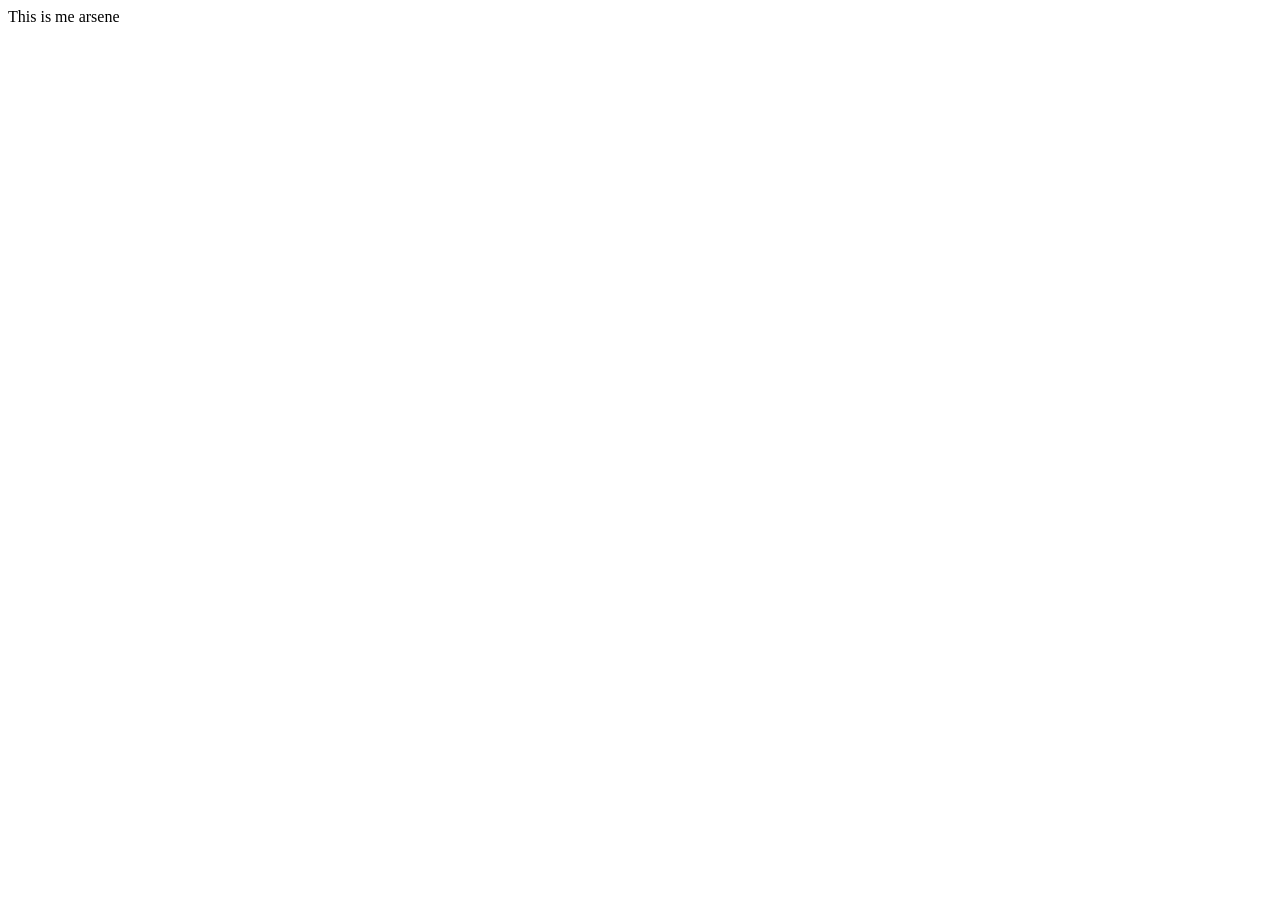
==== index.html @ 8e1d07f8 "initial commit" ====
<!DOCTYPE html>
<html lang="en">

<head>
    <meta charset="UTF-8">
    <meta name="viewport" content="width=device-width, initial-scale=1.0">
    <title>WDD131</title>
</head>

<body>
    This is me arsene
</body>

</html>
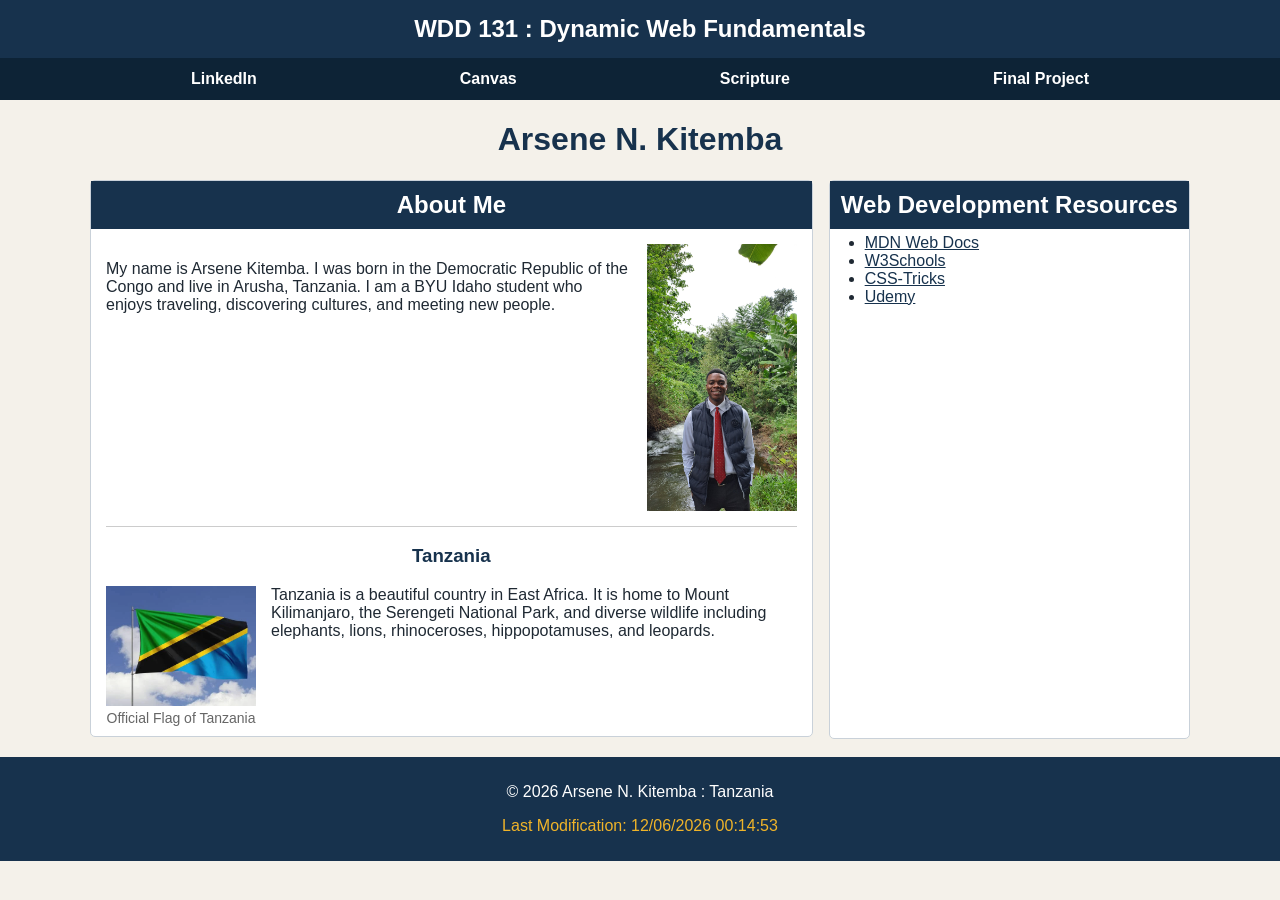
==== commit 9752bc02: "initial commit" ====
--- a/index.html
+++ b/index.html
@@ -1,14 +1,61 @@
 <!DOCTYPE html>
 <html lang="en">
-
 <head>
     <meta charset="UTF-8">
     <meta name="viewport" content="width=device-width, initial-scale=1.0">
-    <title>WDD131</title>
+    <meta name="description" content="WDD 131 : Dynamic Web Fundamentals, Arsene N. Kitemba, homepage, profile, Tanzania, and web resources.">
+    <meta name="author" content="Arsene N. Kitemba">
+    <title>WDD 131 : Dynamic Web Fundamentals : Arsene N. Kitemba</title>
+    <link rel="stylesheet" href="styles/base.css">
+    <script src="scripts/getdates.js" defer></script>
 </head>
+<body>
+    <header>
+        <span id="course-title">WDD 131 : Dynamic Web Fundamentals</span>
+        <nav>
+            <ul>
+                <li><a href="https://www.linkedin.com/">LinkedIn</a></li>
+                <li><a href="https://byupw.instructure.com/">Canvas</a></li>
+                <li><a href="https://www.churchofjesuschrist.org/study/scriptures/bofm/1-ne/3?lang=eng&id=p7#p7">Scripture</a></li>
+                <li><a href="project/">Final Project</a></li>
+            </ul>
+        </nav>
+    </header>
 
-<body>
-    This is me arsene
+    <main>
+        <h1>Arsene N. Kitemba</h1>
+        <div class="layout">
+            <section class="card">
+                <h2>About Me</h2>
+                <div class="about">
+                    <p>My name is Arsene Kitemba. I was born in the Democratic Republic of the Congo and live in Arusha, Tanzania. I am a BYU Idaho student who enjoys traveling, discovering cultures, and meeting new people.</p>
+                    <img src="images/me.jpg" alt="Portrait of Arsene N. Kitemba" width="400">
+                </div>
+                <div class="country">
+                    <h3>Tanzania</h3>
+                    <figure>
+                        <img src="images/images.webp" alt="Flag of Tanzania" width="300">
+                        <figcaption>Official Flag of Tanzania</figcaption>
+                    </figure>
+                    <p>Tanzania is a beautiful country in East Africa. It is home to Mount Kilimanjaro, the Serengeti National Park, and diverse wildlife including elephants, lions, rhinoceroses, hippopotamuses, and leopards.</p>
+                </div>
+            </section>
+
+            <section class="card resources">
+                <h2>Web Development Resources</h2>
+                <ul>
+                    <li><a href="https://developer.mozilla.org/">MDN Web Docs</a></li>
+                    <li><a href="https://www.w3schools.com/">W3Schools</a></li>
+                    <li><a href="https://css-tricks.com/">CSS-Tricks</a></li>
+                    <li><a href="https://www.udemy.com/">Udemy</a></li>
+                </ul>
+            </section>
+        </div>
+    </main>
+
+    <footer>
+        <p>&copy; <span id="currentyear"></span> Arsene N. Kitemba : Tanzania</p>
+        <p id="lastModified"></p>
+    </footer>
 </body>
-
-</html>+</html>
--- a/styles/base.css
+++ b/styles/base.css
@@ -0,0 +1,131 @@
+body {
+    margin: 0;
+    background-color: #f4f1ea;
+    color: #1f2933;
+    font-family: Arial, sans-serif;
+}
+header {
+    background-color: #17324d;
+    color: white;
+    text-align: center;
+}
+#course-title {
+    display: block;
+    padding: 15px;
+    font-size: 24px;
+    font-weight: bold;
+}
+nav ul {
+    display: flex;
+    justify-content: space-evenly;
+    margin: 0;
+    padding: 0;
+    background-color: #0d2336;
+    list-style-type: none;
+}
+nav a {
+    display: block;
+    padding: 12px;
+    color: white;
+    font-weight: bold;
+    text-decoration: none;
+}
+nav a:hover {
+    background-color: #f0b429;
+    color: #0d2336;
+}
+main {
+    width: 92%;
+    max-width: 1100px;
+    margin: 0 auto;
+}
+h1 {
+    color: #17324d;
+    text-align: center;
+}
+.layout {
+    display: grid;
+    grid-template-columns: 2fr 1fr;
+    gap: 16px;
+}
+.card {
+    border: 1px solid #c9d1d9;
+    border-radius: 5px;
+    background-color: white;
+}
+h2 {
+    margin: 0;
+    padding: 10px;
+    background-color: #17324d;
+    color: white;
+    text-align: center;
+}
+.about {
+    display: grid;
+    grid-template-columns: 1fr 150px;
+    gap: 15px;
+    padding: 15px;
+}
+.about img {
+    width: 100%;
+}
+.country {
+    margin: 0 15px 15px;
+    border-top: 1px solid #cccccc;
+    text-align: center;
+}
+.country h3 {
+    color: #17324d;
+}
+.country figure {
+    float: left;
+    width: 150px;
+    margin: 0 15px 10px 0;
+}
+.country figure img {
+    width: 100%;
+}
+.country figcaption {
+    color: #666666;
+    font-size: 14px;
+}
+.country p {
+    text-align: left;
+}
+.resources ul {
+    padding-left: 30px;
+    margin:5px;
+}
+
+.resources {
+    height: 100%;
+}
+
+.resources a {
+    color: #17324d;
+}
+footer {
+    margin-top: 20px;
+    padding: 10px;
+    background-color: #17324d;
+    color: white;
+    text-align: center;
+}
+#lastModified {
+    color: #f0b429;
+}
+@media screen and (max-width: 700px) {
+    nav ul {
+        flex-direction: column;
+    }
+    .layout {
+        grid-template-columns: 1fr;
+    }
+    .about {
+        grid-template-columns: 1fr;
+    }
+    .country figure {
+        float: none;
+        margin: 0 auto;
+    }
+}
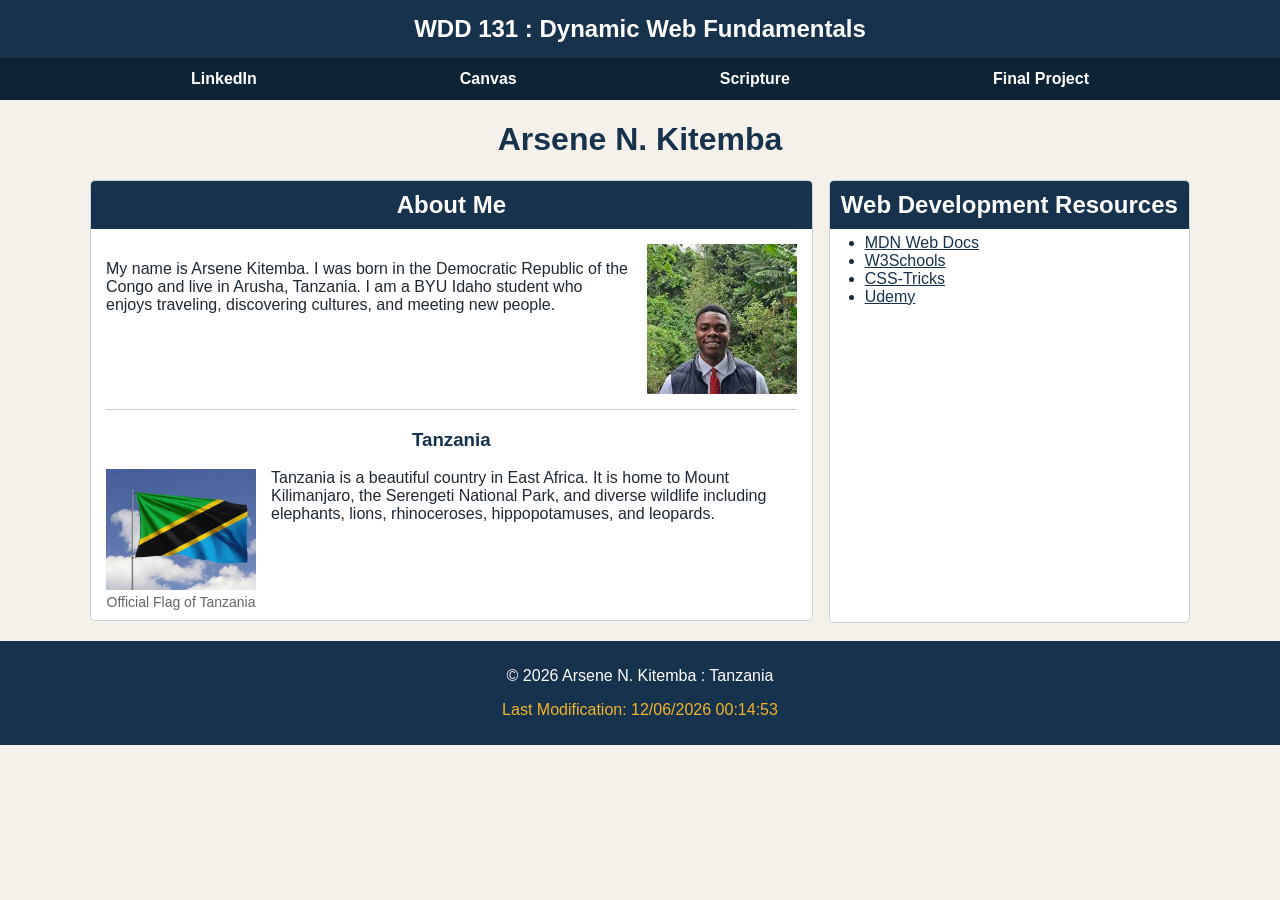
==== commit 27695a71: "adding google fonts , changing the sizes of the picture reducing it uo to 75kb" ====
--- a/index.html
+++ b/index.html
@@ -6,6 +6,9 @@
     <meta name="description" content="WDD 131 : Dynamic Web Fundamentals, Arsene N. Kitemba, homepage, profile, Tanzania, and web resources.">
     <meta name="author" content="Arsene N. Kitemba">
     <title>WDD 131 : Dynamic Web Fundamentals : Arsene N. Kitemba</title>
+    <link rel="preconnect" href="https://fonts.googleapis.com">
+    <link rel="preconnect" href="https://fonts.gstatic.com" crossorigin>
+    <link href="https://fonts.googleapis.com/css2?family=Montserrat:wght@400;600;700&family=Source+Sans+3:wght@400;600&display=swap" rel="stylesheet">
     <link rel="stylesheet" href="styles/base.css">
     <script src="scripts/getdates.js" defer></script>
 </head>
@@ -29,7 +32,7 @@
                 <h2>About Me</h2>
                 <div class="about">
                     <p>My name is Arsene Kitemba. I was born in the Democratic Republic of the Congo and live in Arusha, Tanzania. I am a BYU Idaho student who enjoys traveling, discovering cultures, and meeting new people.</p>
-                    <img src="images/me.jpg" alt="Portrait of Arsene N. Kitemba" width="400">
+                    <img src="images/profile.jpg" alt="Portrait of Arsene N. Kitemba" width="400">
                 </div>
                 <div class="country">
                     <h3>Tanzania</h3>
--- a/styles/base.css
+++ b/styles/base.css
@@ -49,6 +49,7 @@
     gap: 16px;
 }
 .card {
+    overflow: hidden;
     border: 1px solid #c9d1d9;
     border-radius: 5px;
     background-color: white;
@@ -67,7 +68,16 @@
     padding: 15px;
 }
 .about img {
-    width: 100%;
+    grid-column: 2;
+    grid-row: 1;
+    width: 150px;
+    height: 150px;
+    transform: rotate(90deg);
+    object-fit: cover;
+}
+.about p {
+    grid-column: 1;
+    grid-row: 1;
 }
 .country {
     margin: 0 15px 15px;
@@ -124,6 +134,15 @@
     .about {
         grid-template-columns: 1fr;
     }
+    .about img {
+        grid-column: 1;
+        grid-row: 1;
+        margin-left: 0;
+    }
+    .about p {
+        grid-column: 1;
+        grid-row: 2;
+    }
     .country figure {
         float: none;
         margin: 0 auto;
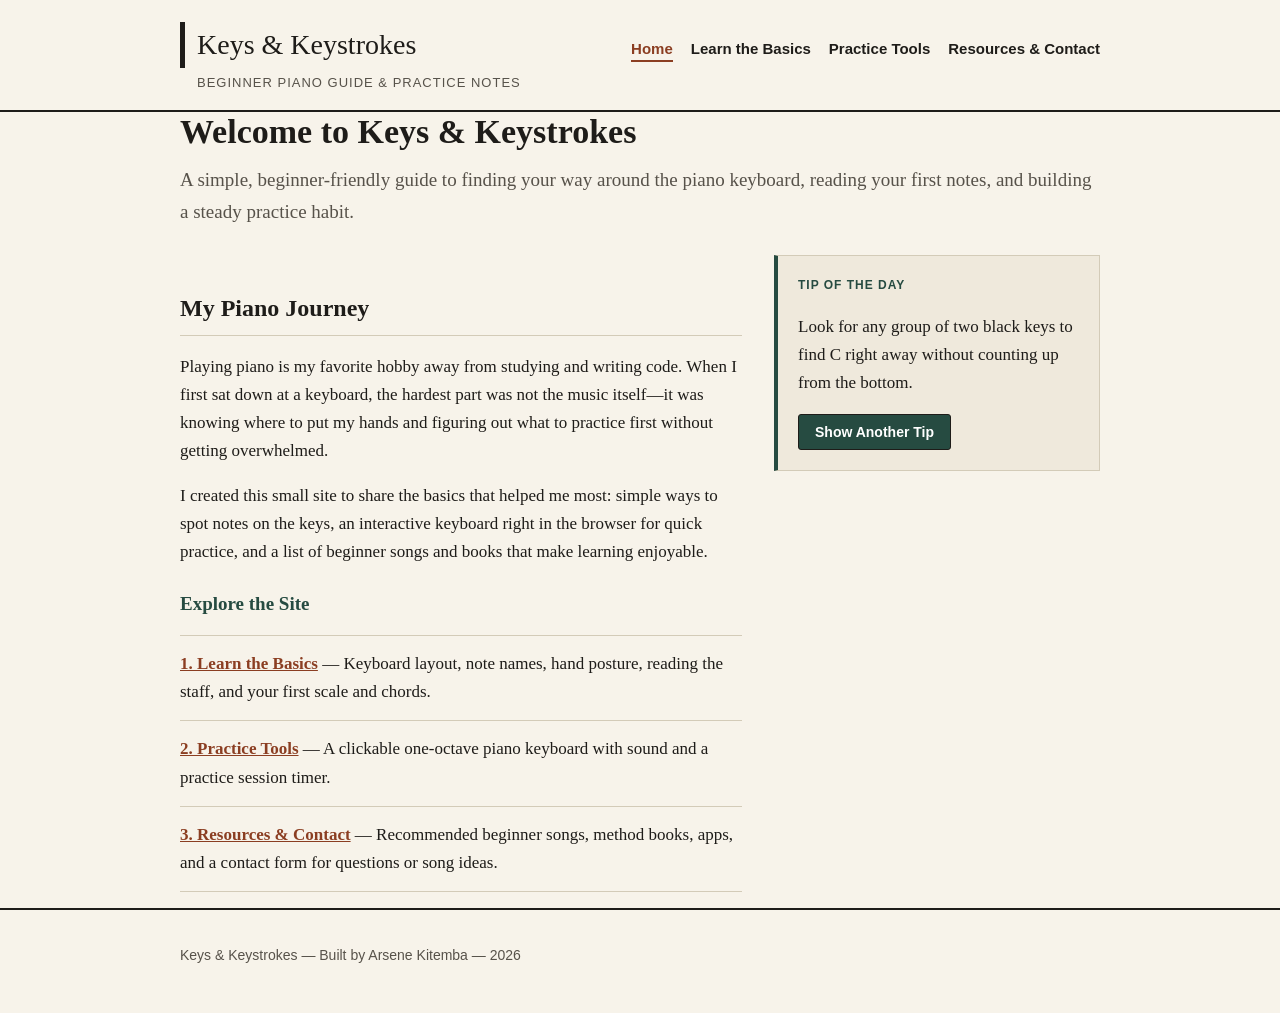
==== commit f78f2c80: "initial commit" ====
--- a/index.html
+++ b/index.html
@@ -1,64 +1,80 @@
 <!DOCTYPE html>
 <html lang="en">
 <head>
-    <meta charset="UTF-8">
-    <meta name="viewport" content="width=device-width, initial-scale=1.0">
-    <meta name="description" content="WDD 131 : Dynamic Web Fundamentals, Arsene N. Kitemba, homepage, profile, Tanzania, and web resources.">
-    <meta name="author" content="Arsene N. Kitemba">
-    <title>WDD 131 : Dynamic Web Fundamentals : Arsene N. Kitemba</title>
-    <link rel="preconnect" href="https://fonts.googleapis.com">
-    <link rel="preconnect" href="https://fonts.gstatic.com" crossorigin>
-    <link href="https://fonts.googleapis.com/css2?family=Montserrat:wght@400;600;700&family=Source+Sans+3:wght@400;600&display=swap" rel="stylesheet">
-    <link rel="stylesheet" href="styles/base.css">
-    <script src="scripts/getdates.js" defer></script>
+  <meta charset="UTF-8">
+  <meta name="viewport" content="width=device-width, initial-scale=1.0">
+  <title>Keys &amp; Keystrokes | Home</title>
+  <link rel="stylesheet" href="week04/style/styles.css">
+  <script src="week04/script.js" defer></script>
 </head>
 <body>
-    <header>
-        <span id="course-title">WDD 131 : Dynamic Web Fundamentals</span>
-        <nav>
-            <ul>
-                <li><a href="https://www.linkedin.com/">LinkedIn</a></li>
-                <li><a href="https://byupw.instructure.com/">Canvas</a></li>
-                <li><a href="https://www.churchofjesuschrist.org/study/scriptures/bofm/1-ne/3?lang=eng&id=p7#p7">Scripture</a></li>
-                <li><a href="project/">Final Project</a></li>
-            </ul>
-        </nav>
-    </header>
+  <header>
+    <div class="container header-row">
+      <div>
+        <p class="site-title"><a href="index.html">Keys &amp; Keystrokes</a></p>
+        <p class="tagline">Beginner Piano Guide &amp; Practice Notes</p>
+      </div>
+      <nav aria-label="Main navigation">
+        <ul>
+          <li><a href="index.html" class="active">Home</a></li>
+          <li><a href="basics.html">Learn the Basics</a></li>
+          <li><a href="practices.html">Practice Tools</a></li>
+          <li><a href="resources.html">Resources &amp; Contact</a></li>
+        </ul>
+      </nav>
+    </div>
+  </header>
 
-    <main>
-        <h1>Arsene N. Kitemba</h1>
-        <div class="layout">
-            <section class="card">
-                <h2>About Me</h2>
-                <div class="about">
-                    <p>My name is Arsene Kitemba. I was born in the Democratic Republic of the Congo and live in Arusha, Tanzania. I am a BYU Idaho student who enjoys traveling, discovering cultures, and meeting new people.</p>
-                    <img src="images/profile.jpg" alt="Portrait of Arsene N. Kitemba" width="400">
-                </div>
-                <div class="country">
-                    <h3>Tanzania</h3>
-                    <figure>
-                        <img src="images/images.webp" alt="Flag of Tanzania" width="300">
-                        <figcaption>Official Flag of Tanzania</figcaption>
-                    </figure>
-                    <p>Tanzania is a beautiful country in East Africa. It is home to Mount Kilimanjaro, the Serengeti National Park, and diverse wildlife including elephants, lions, rhinoceroses, hippopotamuses, and leopards.</p>
-                </div>
-            </section>
+  <main class="container">
+    <h1>Welcome to Keys &amp; Keystrokes</h1>
+    <p class="subtitle">
+      A simple, beginner-friendly guide to finding your way around the piano keyboard, reading your first notes,
+      and building a steady practice habit.
+    </p>
 
-            <section class="card resources">
-                <h2>Web Development Resources</h2>
-                <ul>
-                    <li><a href="https://developer.mozilla.org/">MDN Web Docs</a></li>
-                    <li><a href="https://www.w3schools.com/">W3Schools</a></li>
-                    <li><a href="https://css-tricks.com/">CSS-Tricks</a></li>
-                    <li><a href="https://www.udemy.com/">Udemy</a></li>
-                </ul>
-            </section>
-        </div>
-    </main>
+    <div class="two-columns">
+      <section class="main-column">
+        <h2>My Piano Journey</h2>
+        <p>
+          Playing piano is my favorite hobby away from studying and writing code. When I first sat down at a
+          keyboard, the hardest part was not the music itself—it was knowing where to put my hands and figuring out
+          what to practice first without getting overwhelmed.
+        </p>
+        <p>
+          I created this small site to share the basics that helped me most: simple ways to spot notes on the keys,
+          an interactive keyboard right in the browser for quick practice, and a list of beginner songs and books
+          that make learning enjoyable.
+        </p>
 
-    <footer>
-        <p>&copy; <span id="currentyear"></span> Arsene N. Kitemba : Tanzania</p>
-        <p id="lastModified"></p>
-    </footer>
+        <h3>Explore the Site</h3>
+        <ul class="page-list">
+          <li>
+            <strong><a href="basics.html">1. Learn the Basics</a></strong> &mdash; Keyboard layout, note names,
+            hand posture, reading the staff, and your first scale and chords.
+          </li>
+          <li>
+            <strong><a href="practices.html">2. Practice Tools</a></strong> &mdash; A clickable one-octave piano
+            keyboard with sound and a practice session timer.
+          </li>
+          <li>
+            <strong><a href="resources.html">3. Resources &amp; Contact</a></strong> &mdash; Recommended beginner
+            songs, method books, apps, and a contact form for questions or song ideas.
+          </li>
+        </ul>
+      </section>
+
+      <aside class="side-column note-box">
+        <p class="box-label">Tip of the Day</p>
+        <p id="tip-text">Loading today&rsquo;s piano tip...</p>
+        <button type="button" class="btn" id="next-tip-btn">Show Another Tip</button>
+      </aside>
+    </div>
+  </main>
+
+  <footer>
+    <div class="container">
+      <p>Keys &amp; Keystrokes &mdash; Built by Arsene Kitemba &mdash; 2026</p>
+    </div>
+  </footer>
 </body>
-</html>
+</html>
--- a/week04/style/styles.css
+++ b/week04/style/styles.css
@@ -0,0 +1,411 @@
+
+* {
+  box-sizing: border-box;
+}
+
+body {
+  margin: 0;
+  background-color: #F7F3EA; 
+  color: #1E1C19;            
+  font-family: Georgia, "Times New Roman", serif;
+  font-size: 17px;
+  line-height: 1.65;
+}
+
+a {
+  color: #8B3E22;
+}
+
+a:hover {
+  color: #264B41;
+}
+
+
+.container {
+  max-width: 960px;
+  margin: 0 auto;
+  padding: 0 20px;
+}
+
+
+header {
+  border-bottom: 2px solid #1E1C19;
+  padding: 22px 0 16px;
+}
+
+.header-row {
+  display: flex;
+  flex-wrap: wrap;
+  justify-content: space-between;
+  align-items: baseline;
+  gap: 15px;
+}
+
+.site-title {
+  margin: 0;
+  font-size: 28px;
+  border-left: 5px solid #1E1C19;
+  padding-left: 12px;
+}
+
+.site-title a {
+  color: #1E1C19;
+  text-decoration: none;
+}
+
+.tagline {
+  margin: 4px 0 0 17px;
+  font-family: Arial, Helvetica, sans-serif;
+  font-size: 13px;
+  color: #57524A;
+  text-transform: uppercase;
+  letter-spacing: 1px;
+}
+
+nav ul {
+  list-style: none;
+  margin: 0;
+  padding: 0;
+  display: flex;
+  flex-wrap: wrap;
+  gap: 18px;
+}
+
+nav a {
+  font-family: Arial, Helvetica, sans-serif;
+  font-size: 15px;
+  font-weight: bold;
+  color: #1E1C19;
+  text-decoration: none;
+  padding-bottom: 3px;
+}
+
+nav a.active {
+  color: #8B3E22;
+  border-bottom: 2px solid #8B3E22;
+}
+
+
+main {
+  padding: 32px 0 48px;
+}
+
+h1 {
+  font-size: 34px;
+  line-height: 1.2;
+  margin: 0 0 12px;
+}
+
+h2 {
+  font-size: 24px;
+  margin: 34px 0 12px;
+  padding-bottom: 6px;
+  border-bottom: 1px solid #D3CBB8;
+}
+
+h3 {
+  font-size: 19px;
+  color: #264B41;
+  margin: 22px 0 8px;
+}
+
+.subtitle {
+  color: #57524A;
+  font-size: 19px;
+  margin: 0 0 28px;
+}
+
+
+.two-columns {
+  display: flex;
+  gap: 32px;
+  align-items: flex-start;
+}
+
+.main-column {
+  flex: 2;
+}
+
+.side-column {
+  flex: 1;
+}
+
+
+.note-box {
+  background-color: #EFE9DC;
+  border: 1px solid #D3CBB8;
+  border-left: 4px solid #264B41;
+  padding: 20px;
+}
+
+.box-label {
+  font-family: Arial, Helvetica, sans-serif;
+  font-size: 12px;
+  font-weight: bold;
+  text-transform: uppercase;
+  letter-spacing: 1px;
+  color: #264B41;
+  margin: 0 0 8px;
+}
+
+
+.page-list {
+  list-style: none;
+  padding: 0;
+  margin: 16px 0;
+  border-top: 1px solid #D3CBB8;
+}
+
+.page-list li {
+  border-bottom: 1px solid #D3CBB8;
+  padding: 14px 0;
+}
+
+
+.btn {
+  display: inline-block;
+  font-family: Arial, Helvetica, sans-serif;
+  font-size: 14px;
+  font-weight: bold;
+  padding: 9px 16px;
+  background-color: #264B41;
+  color: #FFFFFF;
+  border: 1px solid #1E1C19;
+  border-radius: 3px;
+  cursor: pointer;
+  text-decoration: none;
+}
+
+.btn:hover {
+  background-color: #1B3830;
+}
+
+.btn-secondary {
+  background-color: #F7F3EA;
+  color: #1E1C19;
+}
+
+.btn-secondary:hover {
+  background-color: #EFE9DC;
+}
+
+
+figure {
+  margin: 20px 0;
+  padding: 16px;
+  background-color: #FCF9F2;
+  border: 1px solid #D3CBB8;
+}
+
+figure svg {
+  width: 100%;
+  height: auto;
+  display: block;
+}
+
+figcaption {
+  font-family: Arial, Helvetica, sans-serif;
+  font-size: 14px;
+  color: #57524A;
+  margin-top: 10px;
+}
+
+.table-wrap {
+  overflow-x: auto;
+  margin: 16px 0 24px;
+}
+
+table {
+  width: 100%;
+  border-collapse: collapse;
+  font-family: Arial, Helvetica, sans-serif;
+  font-size: 15px;
+}
+
+th,
+td {
+  text-align: left;
+  padding: 10px 12px;
+  border-bottom: 1px solid #D3CBB8;
+}
+
+th {
+  background-color: #EFE9DC;
+  border-top: 2px solid #1E1C19;
+  border-bottom: 2px solid #1E1C19;
+}
+
+/* Interactive Piano (practice.html) */
+.note-readout {
+  background-color: #FCF9F2;
+  border: 1px solid #1E1C19;
+  padding: 12px 16px;
+  margin-bottom: 16px;
+  font-family: "Courier New", Courier, monospace;
+  font-size: 18px;
+  font-weight: bold;
+  color: #8B3E22;
+}
+
+.piano {
+  position: relative;
+  display: flex;
+  width: 100%;
+  max-width: 560px;
+  height: 210px;
+  border: 2px solid #1E1C19;
+  border-top: 8px solid #8B3E22;
+  background-color: #1E1C19;
+  margin-bottom: 24px;
+}
+
+.white-key {
+  flex: 1;
+  background-color: #FCF9F2;
+  color: #1E1C19;
+  border: 1px solid #D3CBB8;
+  border-top: none;
+  font-family: "Courier New", Courier, monospace;
+  font-weight: bold;
+  font-size: 14px;
+  display: flex;
+  align-items: flex-end;
+  justify-content: center;
+  padding-bottom: 12px;
+  cursor: pointer;
+}
+
+.white-key:hover {
+  background-color: #EFE9DC;
+}
+
+.white-key.pressed {
+  background-color: #E3CEBE;
+}
+
+.black-key {
+  position: absolute;
+  top: 0;
+  width: 8%;
+  height: 58%;
+  z-index: 2;
+  background-color: #1E1C19;
+  color: #F7F3EA;
+  border: 1px solid #3A3630;
+  border-top: none;
+  font-family: "Courier New", Courier, monospace;
+  font-size: 11px;
+  display: flex;
+  align-items: flex-end;
+  justify-content: center;
+  padding-bottom: 8px;
+  cursor: pointer;
+}
+
+.black-key:hover {
+  background-color: #3A3630;
+}
+
+.black-key.pressed {
+  background-color: #8B3E22;
+}
+
+
+.key-cs { left: 8.5%; }
+.key-ds { left: 21%; }
+.key-fs { left: 46%; }
+.key-gs { left: 58.5%; }
+.key-as { left: 71%; }
+
+
+.timer-display {
+  font-family: "Courier New", Courier, monospace;
+  font-size: 38px;
+  font-weight: bold;
+  margin: 10px 0 16px;
+}
+
+.timer-buttons {
+  display: flex;
+  flex-wrap: wrap;
+  gap: 8px;
+  margin-bottom: 10px;
+}
+
+
+.contact-form {
+  max-width: 540px;
+}
+
+.form-group {
+  margin-bottom: 16px;
+}
+
+.form-group label {
+  display: block;
+  font-family: Arial, Helvetica, sans-serif;
+  font-size: 15px;
+  font-weight: bold;
+  margin-bottom: 6px;
+}
+
+.form-group input,
+.form-group select,
+.form-group textarea {
+  width: 100%;
+  padding: 10px;
+  font-family: Georgia, serif;
+  font-size: 16px;
+  background-color: #FCF9F2;
+  color: #1E1C19;
+  border: 1px solid #1E1C19;
+  border-radius: 2px;
+}
+
+.form-group input[aria-invalid="true"],
+.form-group textarea[aria-invalid="true"] {
+  border: 2px solid #9E2A2B;
+}
+
+.form-feedback {
+  margin-top: 16px;
+  padding: 12px 14px;
+  font-family: Arial, Helvetica, sans-serif;
+  font-size: 15px;
+  display: none;
+}
+
+.form-feedback.error {
+  display: block;
+  background-color: #FCF9F2;
+  border: 1px solid #9E2A2B;
+  border-left: 4px solid #9E2A2B;
+  color: #9E2A2B;
+}
+
+.form-feedback.success {
+  display: block;
+  background-color: #FCF9F2;
+  border: 1px solid #264B41;
+  border-left: 4px solid #264B41;
+  color: #264B41;
+}
+
+
+footer {
+  border-top: 2px solid #1E1C19;
+  padding: 20px 0 32px;
+  font-family: Arial, Helvetica, sans-serif;
+  font-size: 14px;
+  color: #57524A;
+}
+
+@media (max-width: 720px) {
+  .two-columns {
+    flex-direction: column;
+  }
+
+  h1 {
+    font-size: 28px;
+  }
+}
